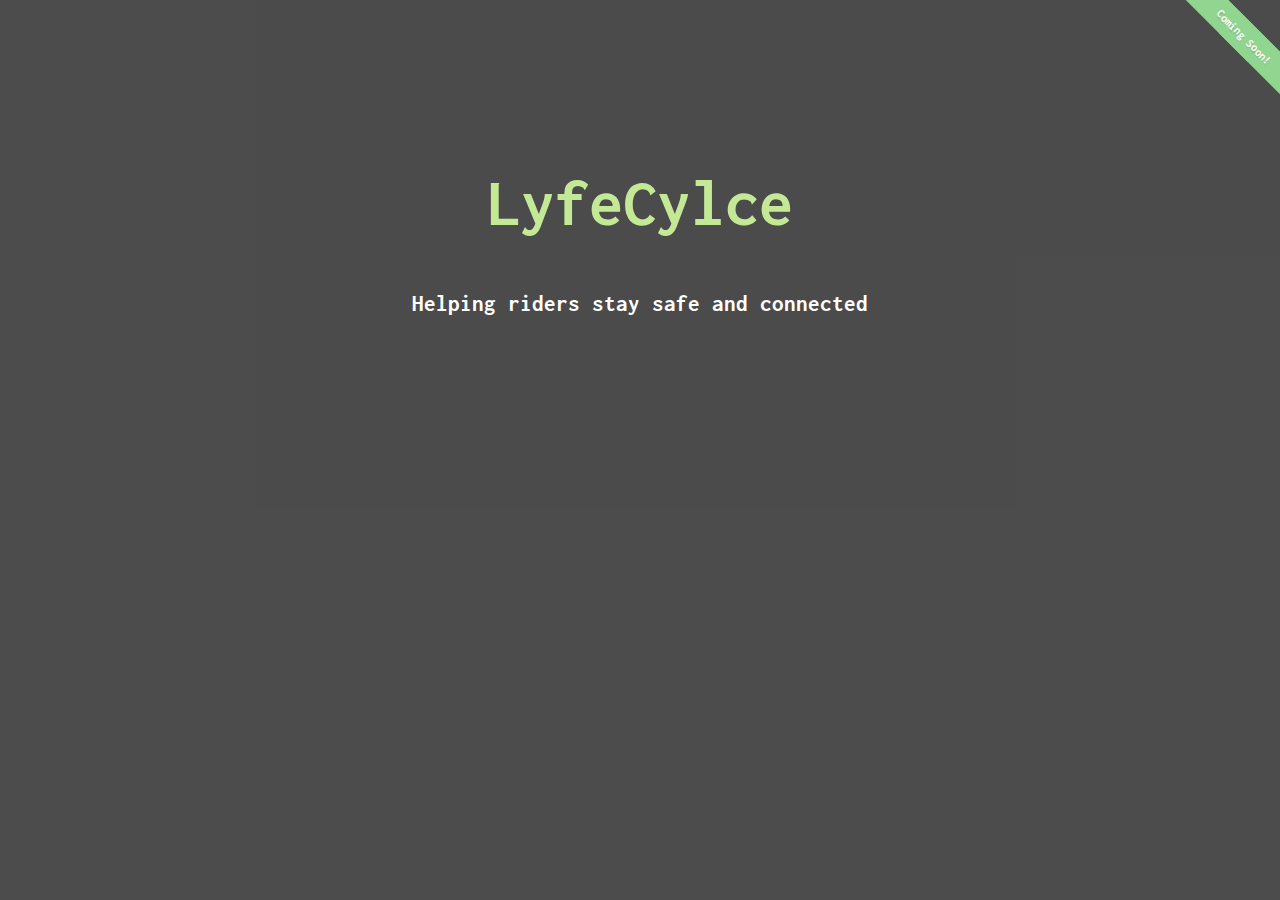
==== index.html @ 87669c8a "updating page title" ====
<!DOCTYPE HTML>
<html>
<head>

<title>LyfeCycle</title>

<link rel="stylesheet" href="3d-corner-ribbons.css" />
<link rel="stylesheet" href="style.css" />
<link href='http://fonts.googleapis.com/css?family=Inconsolata' rel='stylesheet' type='text/css'><script src="jquery.js"></script>
<script src="javascript.js"></script>

</head>
<body>

<div id="container">
	<video autoplay loop muted>
		<source src="crash.mp4" type="video/mp4">
	</video>
</div>
<div id="sprite">
	<div class="content">
		<h1>LyfeCylce</h1>
		<h6>Helping riders stay safe and connected</h6>
	</div>
	<div class="ribbon ribbon ribbon-green">
	    <div class="banner">
	        	<div class="text">Coming Soon!</div>
	    </div>
	</div>
</div>

	
</body>
</html>
---- 3d-corner-ribbons.css ----
/* RIBBON BANNERS */

.ribbon {
	position: absolute;
	top: 0;
	right: 0;
}

/* reset certain elements (in case of conflicting CSS for classes, links, etc.) */
.ribbon .text,
.ribbon .banner,
.ribbon a {
	margin: 0;
    padding: 0;
    border: 0;
    outline: 0;
    font-size: 100%;
    vertical-align: baseline;
    background: transparent;
}

.ribbon a {
	color: #fff;
	text-decoration: none;
}

.no-css-transforms .ribbon {
	font-size: 1em;
	position: relative;
	width: 100%;
}

.ribbon .banner {
	-webkit-transform: rotate(45deg);
	-moz-transform: rotate(45deg);
	-ms-transform: rotate(45deg);
	-o-transform: rotate(45deg);
	transform: rotate(45deg);
	color: #fff;
	-webkit-font-smoothing: antialiased;
	display: block;
	float: right;
	position: relative;
	right: -14px;
	top: 22px;
	width: 100px;
}

.ribbon-small .banner {
	right: -8px;
	top: 15px;
	width: 65px;
}

.ribbon-large .banner {
	right: -20px;
	top: 32px;
	width: 150px;
}

.ribbon .banner::after,
.ribbon .banner::before {
	content: '';
	display: block;
	height: 12px;
	position: absolute;
	width: 30px;
}

.ribbon-small .banner::after,
.ribbon-small .banner::before {
	height: 6px;
	width: 20px;
}

.ribbon-large .banner::after,
.ribbon-large .banner::before {
	height: 18px;
	width: 45px;
}

.ribbon .banner::before {
	-webkit-transform: skewY(-45deg) translate(50%,15px);
	-moz-transform: skewY(-45deg) translate(50%,15px);
	-ms-transform: skewY(-45deg) translate(50%,15px);
	-o-transform: skewY(-45deg) translate(50%,15px);
	-webkit-transform-origin: 100% center;
	-moz-transform-origin: 100% center;
	-ms-transform-origin: 100% center;
	-o-transform-origin: 100% center;
	left: -45px;
}

.ribbon-small .banner::before {
	top: -5px;
	left: -30px;
}

.ribbon-large .banner::before {
	top: 9px;
	left: -68px;
}

.ribbon .banner::after {
	-webkit-transform: translate(100%,-100%) skewY(45deg) translateX(-58%);
	-moz-transform: translate(100%,-100%) skewY(45deg) translateX(-58%);
	-ms-transform: translate(100%,-100%) skewY(45deg) translateX(-58%);
	-o-transform: translate(100%,-100%) skewY(45deg) translateX(-58%);
	-webkit-transform-origin: 0 center;
	-moz-transform-origin: 0 center;
	-ms-transform-origin: 0 center;
	-o-transform-origin: 0 center;
	right: -17px;
}

.ribbon-small .banner::after {
	top: 18px;
	right: -12px;
}

.ribbon-large .banner::after {
	top: 45px;
	right: -26px;
}


.no-css-transforms .ribbon .banner {
	position: static;
	width: 100%;
	float: none;
	font-size: 10px;
}

.ribbon .text {
	position: relative;
	z-index: 2;
	padding: 6px 0;
	font-size: 12px;
	font-weight: bold;
	min-height: 18px;
	line-height: 18px;
	text-shadow: 1px 1px 1px rgba(0, 0, 0, 0.20);
	white-space: nowrap;
	text-overflow: ellipsis;
}

/* small text */
.ribbon-small .text {
	padding: 3px 0;
	font-size: 8px;
	min-height: 14px;
	line-height: 14px;
}

/* large text */
.ribbon-large .text {
	padding: 9px 0;
	font-size: 18px;
	min-height: 28px;
	line-height: 28px;
}


.ribbon .text::before,
.ribbon .text::after {
	content: '';
	display: block;
	height: 30px;
	position: absolute;
	top: 0;
	width: 100%;
	z-index: -1;
}

/* small text */
.ribbon.ribbon-small .text::before,
.ribbon.ribbon-small .text::after {
	height: 20px;
}

/* large text */
.ribbon.ribbon-large .text::before,
.ribbon.ribbon-large .text::after {
	height: 46px;
}

.ribbon .text::before {
	-webkit-transform: translateX(-15%) skewX(-45deg);
	-moz-transform: translateX(-15%) skewX(-45deg);
	-ms-transform: translateX(-15%) skewX(-45deg);
	-o-transform: translateX(-15%) skewX(-45deg);
}

.ribbon .text::after {
	-webkit-transform: translateX(15%) skewX(45deg);
	-moz-transform: translateX(15%) skewX(45deg);
	-ms-transform: translateX(15%) skewX(45deg);
	-o-transform: translateX(15%) skewX(45deg);
}

.no-css-transforms .ribbon .text {
	height: 25px;
	padding: 3px;
}


/*--- RIBBON COLORS ---*/

/* default */
.ribbon .banner::after,
.ribbon .banner::before {
	background-color: #51a351;
}
.ribbon .text::before,
.ribbon .text::after,
.no-css-transforms .ribbon .text {
	background-color: #62c462;
}

/* green */
.ribbon-green .banner::after,
.ribbon-green .banner::before {
	background-color: #51a351;
}
.ribbon-green .text::before,
.ribbon-green .text::after,
.no-css-transforms .ribbon-green .text {
	background-color: #62c462;
}

/* blue */
.ribbon-blue .banner::after,
.ribbon-blue .banner::before {
	background-color: #0044cc;
}
.ribbon-blue .text::before,
.ribbon-blue .text::after,
.no-css-transforms .ribbon-blue .text {
	background-color: #0088cc;
}

/* mms blue */
.ribbon-blue-mms .banner::after,
.ribbon-blue-mms .banner::before {
	background-color: #2d5b98;
}
.ribbon-blue-mms .text::before,
.ribbon-blue-mms .text::after,
.no-css-transforms .ribbon-blue-mms .text {
	background-color: #367ab3;
}

/* light blue */
.ribbon-blue-light .banner::after,
.ribbon-blue-light .banner::before {
	background-color: #2f96b4;
}
.ribbon-blue-light .text::before,
.ribbon-blue-light .text::after,
.no-css-transforms .ribbon-blue-light .text {
	background-color: #5bc0de;
}

/* yellow */
.ribbon-yellow .banner::after,
.ribbon-yellow .banner::before {
	background-color: #f2ba00;
}
.ribbon-yellow .text::before,
.ribbon-yellow .text::after,
.no-css-transforms .ribbon-yellow .text {
	background-color: #ffd95e;
}

/* orange */
.ribbon-orange .banner::after,
.ribbon-orange .banner::before {
	background-color: #f89406;
}
.ribbon-orange .text::before,
.ribbon-orange .text::after,
.no-css-transforms .ribbon-orange .text {
	background-color: #fbb450;
}

/* red */
.ribbon-red .banner::after,
.ribbon-red .banner::before {
	background-color: #bd362f;
}
.ribbon-red .text::before,
.ribbon-red .text::after,
.no-css-transforms .ribbon-red .text {
	background-color: #ee5f5b;
}

/* purple */
.ribbon-purple .banner::after,
.ribbon-purple .banner::before {
	background-color: #611bbd;
}
.ribbon-purple .text::before,
.ribbon-purple .text::after,
.no-css-transforms .ribbon-purple .text {
	background-color: #af4ce8;
}

/* pink */
.ribbon-pink .banner::after,
.ribbon-pink .banner::before {
	background-color: #f000c0;
}
.ribbon-pink .text::before,
.ribbon-pink .text::after,
.no-css-transforms .ribbon-pink .text {
	background-color: #ff5edf;
}

/* black */
.ribbon-black .banner::after,
.ribbon-black .banner::before {
	background-color: #222222;
}
.ribbon-black .text::before,
.ribbon-black .text::after,
.no-css-transforms .ribbon-black .text {
	background-color: #444444;
}
---- style.css ----
body {
	margin: 0;
	padding: 0;
	font-size: 35.5%;
	font-family: 'Inconsolata', arial, serif;
}

#image-slider {
	position: relative;
}

#image-slider > div {
	overflow: hidden;
}

#container {
	position: relative;
	overflow: hidden;
}

#sprite .content {
	position: absolute;
	top: 0;
	left: 0;
	color: #FFF;
	text-align: center;
	width: 100%;
	font-size: 6em;
	padding: 120px 0;
}
#sprite{
    position: absolute;
    left: 0px;
    top: 0px;
    width: 100%;
    height: 100%;
    z-index: 1000;
    background-color: #000000;
    opacity: 0.7;
}
.text{
	text-align: center;

}

h6{
	color: white;
	font-weight: bold;

}
h1{
	color: #abdf6a;
}
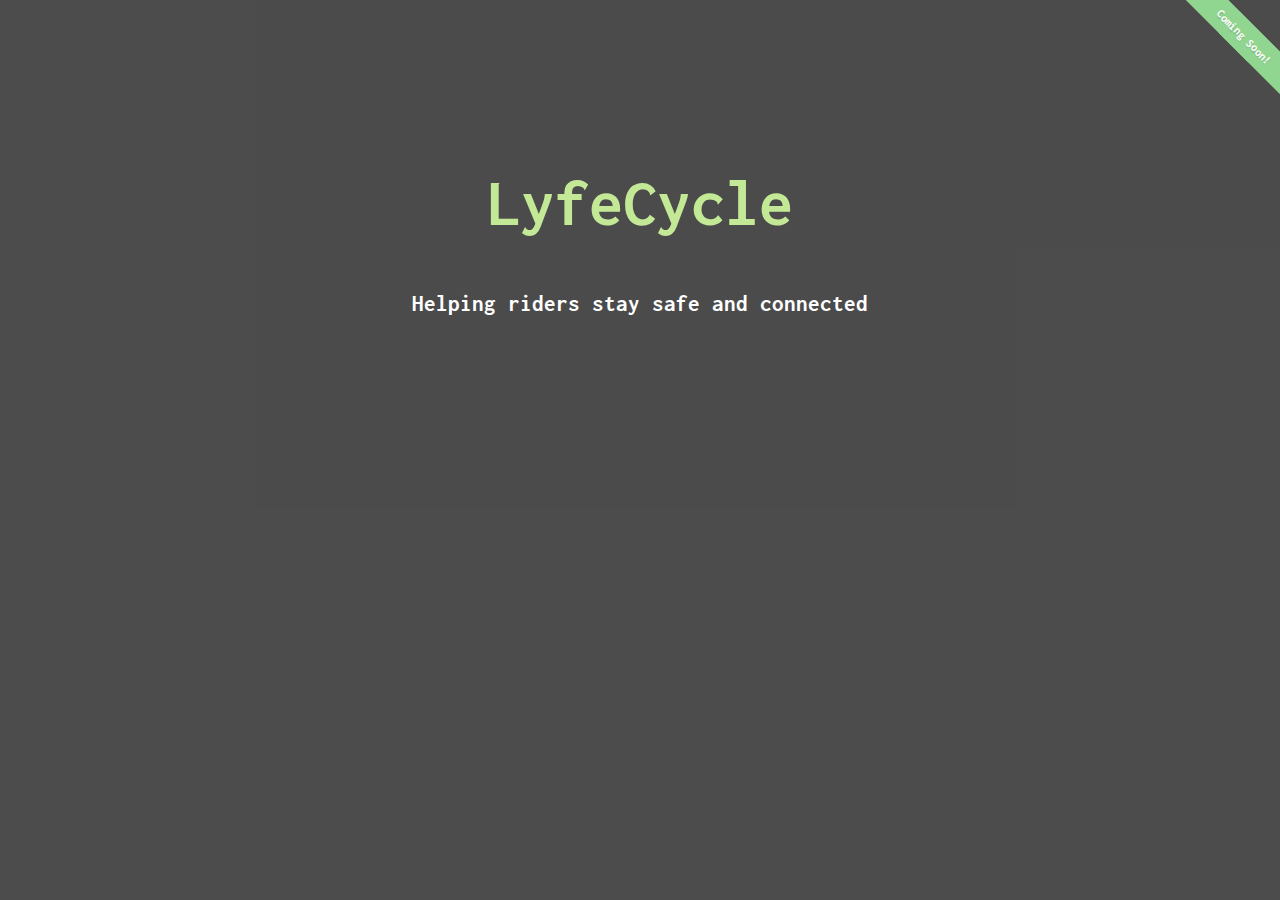
==== commit 272cb5c2: "updating icon" ====
--- a/index.html
+++ b/index.html
@@ -7,6 +7,8 @@
 <link rel="stylesheet" href="3d-corner-ribbons.css" />
 <link rel="stylesheet" href="style.css" />
 <link href='http://fonts.googleapis.com/css?family=Inconsolata' rel='stylesheet' type='text/css'><script src="jquery.js"></script>
+<link rel="icon" type="image/png" href="/img/LyfeCycle.png"/>
+
 <script src="javascript.js"></script>
 
 </head>
@@ -19,7 +21,7 @@
 </div>
 <div id="sprite">
 	<div class="content">
-		<h1>LyfeCylce</h1>
+		<h1>LyfeCycle</h1>
 		<h6>Helping riders stay safe and connected</h6>
 	</div>
 	<div class="ribbon ribbon ribbon-green">
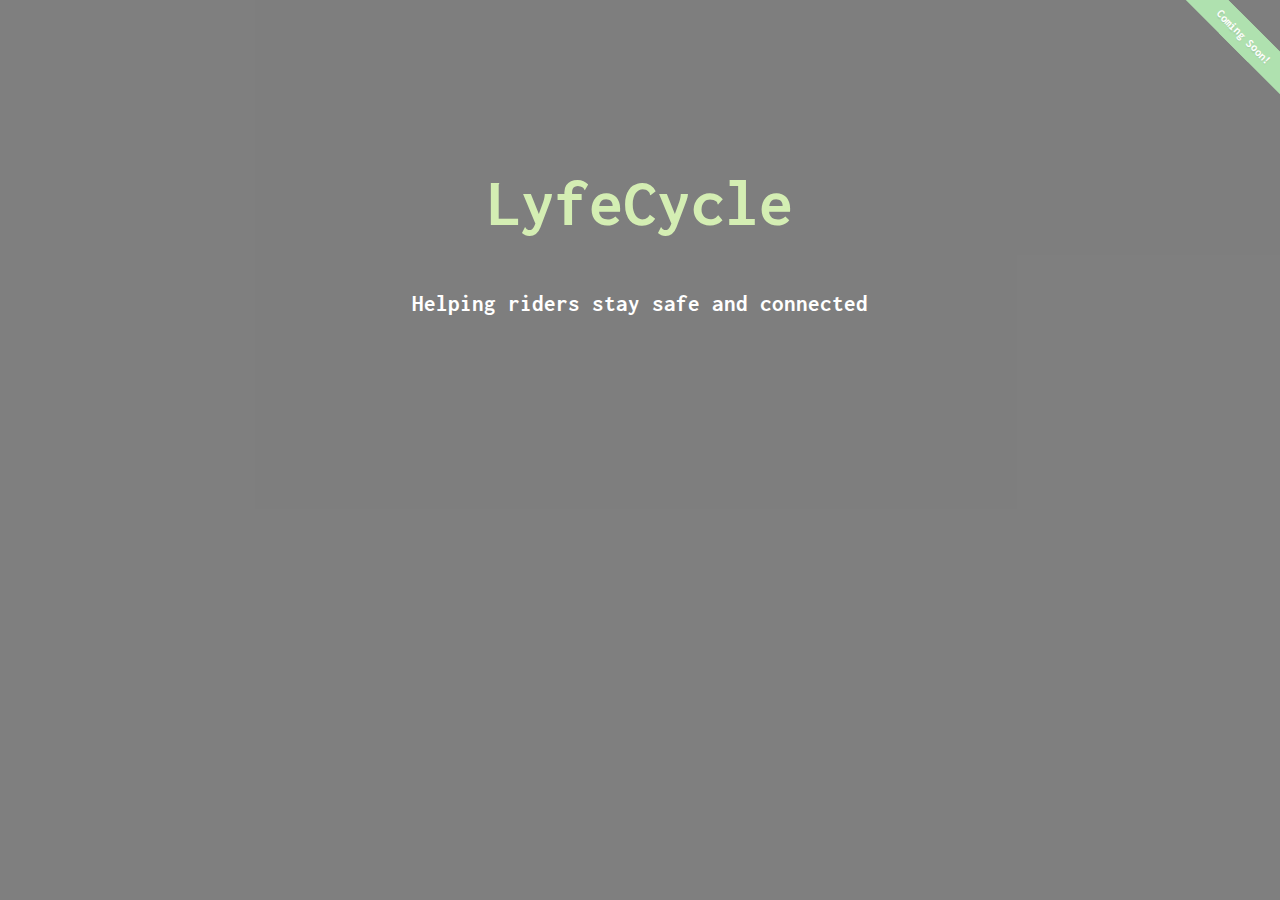
==== commit 60e691ac: "updating background video" ====
--- a/index.html
+++ b/index.html
@@ -16,7 +16,7 @@
 
 <div id="container">
 	<video autoplay loop muted>
-		<source src="crash.mp4" type="video/mp4">
+		<source src="video_background_bike.mp4" type="video/mp4">
 	</video>
 </div>
 <div id="sprite">
--- a/style.css
+++ b/style.css
@@ -36,7 +36,7 @@
     height: 100%;
     z-index: 1000;
     background-color: #000000;
-    opacity: 0.7;
+    opacity: 0.5;
 }
 .text{
 	text-align: center;
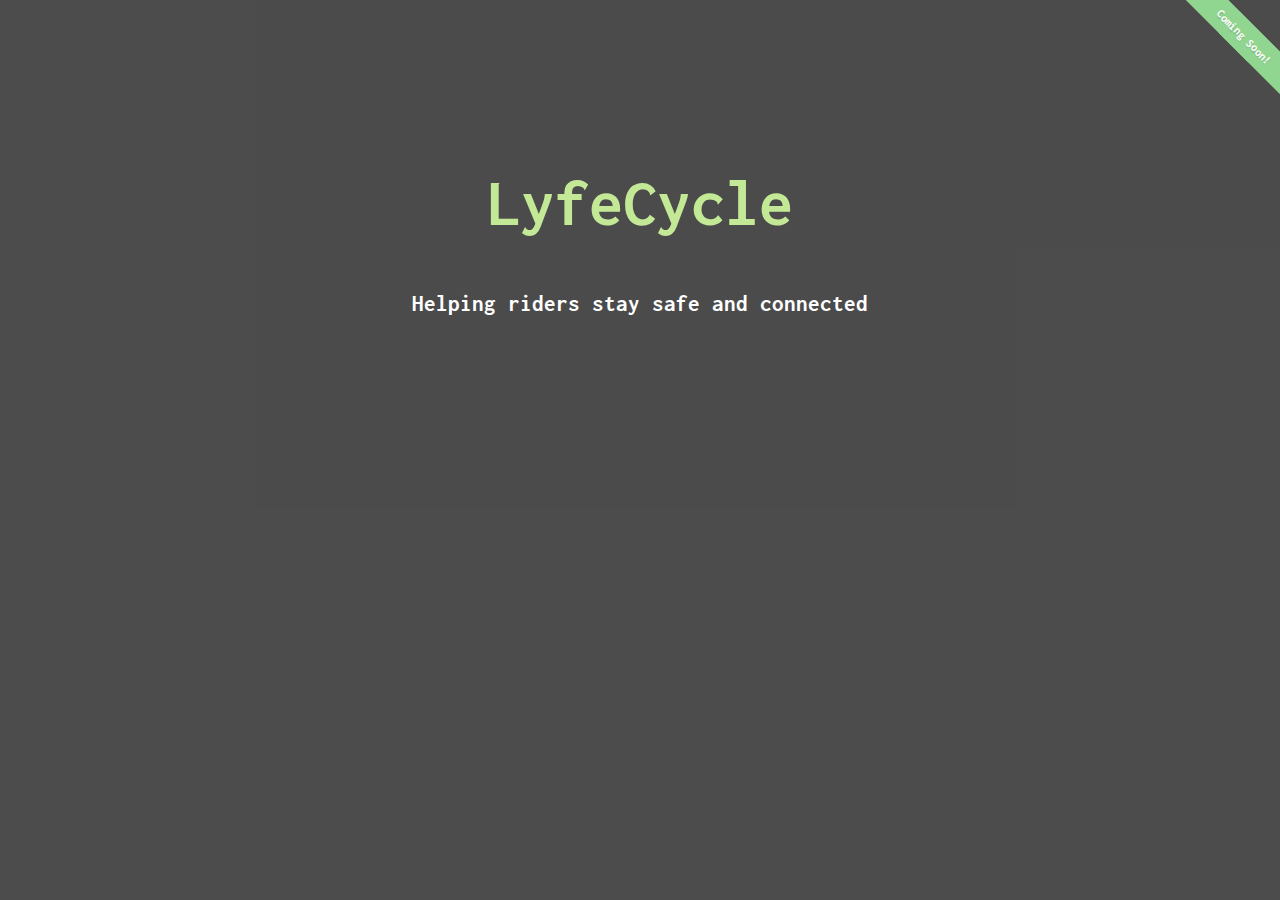
==== commit 81008dbe: "updating background video" ====
--- a/index.html
+++ b/index.html
@@ -16,7 +16,7 @@
 
 <div id="container">
 	<video autoplay loop muted>
-		<source src="video_background_bike.mp4" type="video/mp4">
+		<source src="backVid.mp4" type="video/mp4">
 	</video>
 </div>
 <div id="sprite">
--- a/style.css
+++ b/style.css
@@ -36,7 +36,7 @@
     height: 100%;
     z-index: 1000;
     background-color: #000000;
-    opacity: 0.5;
+    opacity: 0.7;
 }
 .text{
 	text-align: center;
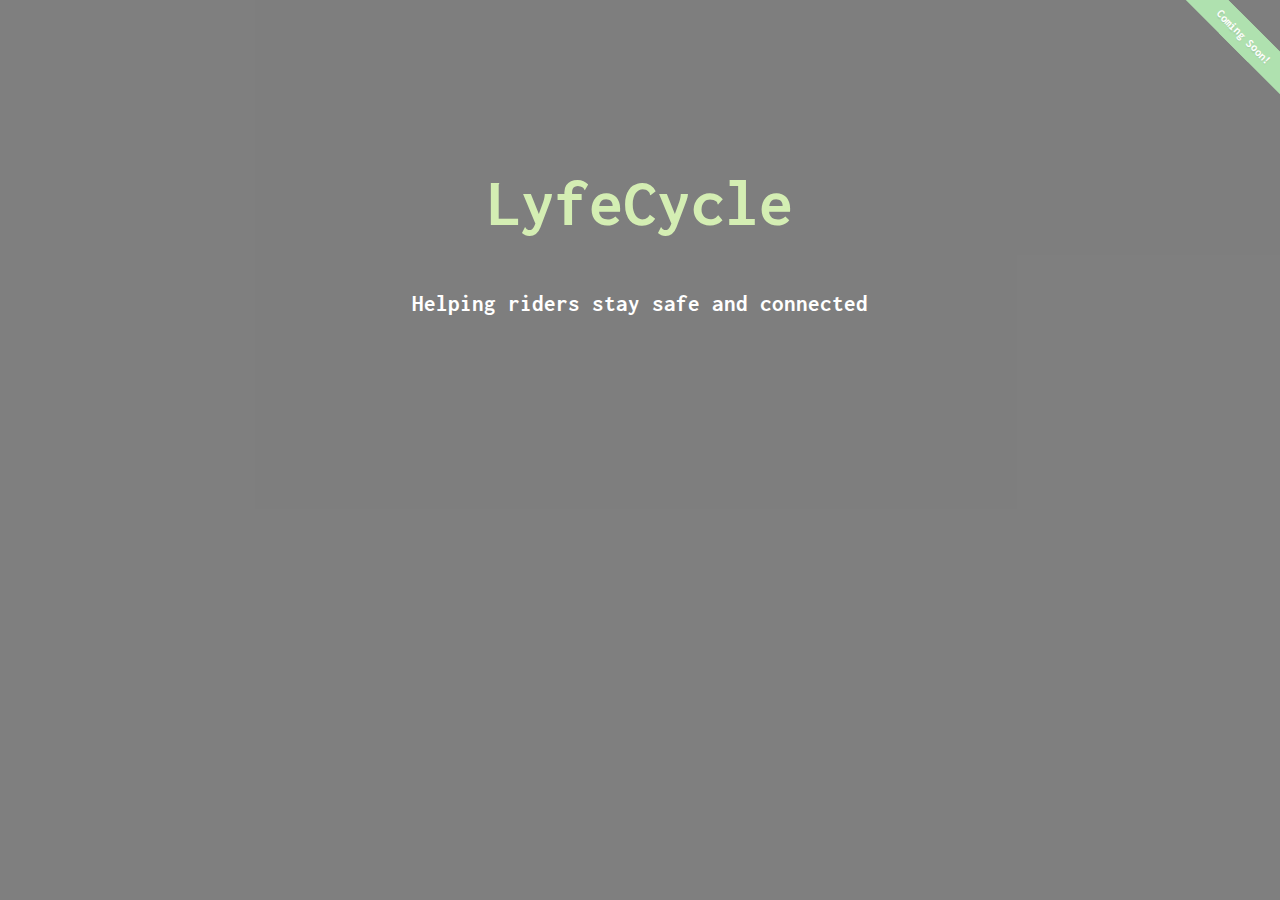
==== commit d843ce57: "Update directory structure, no content change" ====
--- a/index.html
+++ b/index.html
@@ -4,8 +4,8 @@
 
 <title>LyfeCycle</title>
 
-<link rel="stylesheet" href="3d-corner-ribbons.css" />
-<link rel="stylesheet" href="style.css" />
+<link rel="stylesheet" href="css/3d-corner-ribbons.css" />
+<link rel="stylesheet" href="css/style.css" />
 <link href='http://fonts.googleapis.com/css?family=Inconsolata' rel='stylesheet' type='text/css'><script src="jquery.js"></script>
 <link rel="icon" type="image/png" href="/img/LyfeCycle.png"/>
 
--- a/css/3d-corner-ribbons.css
+++ b/css/3d-corner-ribbons.css
@@ -0,0 +1,328 @@
+/* RIBBON BANNERS */
+
+.ribbon {
+	position: absolute;
+	top: 0;
+	right: 0;
+}
+
+/* reset certain elements (in case of conflicting CSS for classes, links, etc.) */
+.ribbon .text,
+.ribbon .banner,
+.ribbon a {
+	margin: 0;
+    padding: 0;
+    border: 0;
+    outline: 0;
+    font-size: 100%;
+    vertical-align: baseline;
+    background: transparent;
+}
+
+.ribbon a {
+	color: #fff;
+	text-decoration: none;
+}
+
+.no-css-transforms .ribbon {
+	font-size: 1em;
+	position: relative;
+	width: 100%;
+}
+
+.ribbon .banner {
+	-webkit-transform: rotate(45deg);
+	-moz-transform: rotate(45deg);
+	-ms-transform: rotate(45deg);
+	-o-transform: rotate(45deg);
+	transform: rotate(45deg);
+	color: #fff;
+	-webkit-font-smoothing: antialiased;
+	display: block;
+	float: right;
+	position: relative;
+	right: -14px;
+	top: 22px;
+	width: 100px;
+}
+
+.ribbon-small .banner {
+	right: -8px;
+	top: 15px;
+	width: 65px;
+}
+
+.ribbon-large .banner {
+	right: -20px;
+	top: 32px;
+	width: 150px;
+}
+
+.ribbon .banner::after,
+.ribbon .banner::before {
+	content: '';
+	display: block;
+	height: 12px;
+	position: absolute;
+	width: 30px;
+}
+
+.ribbon-small .banner::after,
+.ribbon-small .banner::before {
+	height: 6px;
+	width: 20px;
+}
+
+.ribbon-large .banner::after,
+.ribbon-large .banner::before {
+	height: 18px;
+	width: 45px;
+}
+
+.ribbon .banner::before {
+	-webkit-transform: skewY(-45deg) translate(50%,15px);
+	-moz-transform: skewY(-45deg) translate(50%,15px);
+	-ms-transform: skewY(-45deg) translate(50%,15px);
+	-o-transform: skewY(-45deg) translate(50%,15px);
+	-webkit-transform-origin: 100% center;
+	-moz-transform-origin: 100% center;
+	-ms-transform-origin: 100% center;
+	-o-transform-origin: 100% center;
+	left: -45px;
+}
+
+.ribbon-small .banner::before {
+	top: -5px;
+	left: -30px;
+}
+
+.ribbon-large .banner::before {
+	top: 9px;
+	left: -68px;
+}
+
+.ribbon .banner::after {
+	-webkit-transform: translate(100%,-100%) skewY(45deg) translateX(-58%);
+	-moz-transform: translate(100%,-100%) skewY(45deg) translateX(-58%);
+	-ms-transform: translate(100%,-100%) skewY(45deg) translateX(-58%);
+	-o-transform: translate(100%,-100%) skewY(45deg) translateX(-58%);
+	-webkit-transform-origin: 0 center;
+	-moz-transform-origin: 0 center;
+	-ms-transform-origin: 0 center;
+	-o-transform-origin: 0 center;
+	right: -17px;
+}
+
+.ribbon-small .banner::after {
+	top: 18px;
+	right: -12px;
+}
+
+.ribbon-large .banner::after {
+	top: 45px;
+	right: -26px;
+}
+
+
+.no-css-transforms .ribbon .banner {
+	position: static;
+	width: 100%;
+	float: none;
+	font-size: 10px;
+}
+
+.ribbon .text {
+	position: relative;
+	z-index: 2;
+	padding: 6px 0;
+	font-size: 12px;
+	font-weight: bold;
+	min-height: 18px;
+	line-height: 18px;
+	text-shadow: 1px 1px 1px rgba(0, 0, 0, 0.20);
+	white-space: nowrap;
+	text-overflow: ellipsis;
+}
+
+/* small text */
+.ribbon-small .text {
+	padding: 3px 0;
+	font-size: 8px;
+	min-height: 14px;
+	line-height: 14px;
+}
+
+/* large text */
+.ribbon-large .text {
+	padding: 9px 0;
+	font-size: 18px;
+	min-height: 28px;
+	line-height: 28px;
+}
+
+
+.ribbon .text::before,
+.ribbon .text::after {
+	content: '';
+	display: block;
+	height: 30px;
+	position: absolute;
+	top: 0;
+	width: 100%;
+	z-index: -1;
+}
+
+/* small text */
+.ribbon.ribbon-small .text::before,
+.ribbon.ribbon-small .text::after {
+	height: 20px;
+}
+
+/* large text */
+.ribbon.ribbon-large .text::before,
+.ribbon.ribbon-large .text::after {
+	height: 46px;
+}
+
+.ribbon .text::before {
+	-webkit-transform: translateX(-15%) skewX(-45deg);
+	-moz-transform: translateX(-15%) skewX(-45deg);
+	-ms-transform: translateX(-15%) skewX(-45deg);
+	-o-transform: translateX(-15%) skewX(-45deg);
+}
+
+.ribbon .text::after {
+	-webkit-transform: translateX(15%) skewX(45deg);
+	-moz-transform: translateX(15%) skewX(45deg);
+	-ms-transform: translateX(15%) skewX(45deg);
+	-o-transform: translateX(15%) skewX(45deg);
+}
+
+.no-css-transforms .ribbon .text {
+	height: 25px;
+	padding: 3px;
+}
+
+
+/*--- RIBBON COLORS ---*/
+
+/* default */
+.ribbon .banner::after,
+.ribbon .banner::before {
+	background-color: #51a351;
+}
+.ribbon .text::before,
+.ribbon .text::after,
+.no-css-transforms .ribbon .text {
+	background-color: #62c462;
+}
+
+/* green */
+.ribbon-green .banner::after,
+.ribbon-green .banner::before {
+	background-color: #51a351;
+}
+.ribbon-green .text::before,
+.ribbon-green .text::after,
+.no-css-transforms .ribbon-green .text {
+	background-color: #62c462;
+}
+
+/* blue */
+.ribbon-blue .banner::after,
+.ribbon-blue .banner::before {
+	background-color: #0044cc;
+}
+.ribbon-blue .text::before,
+.ribbon-blue .text::after,
+.no-css-transforms .ribbon-blue .text {
+	background-color: #0088cc;
+}
+
+/* mms blue */
+.ribbon-blue-mms .banner::after,
+.ribbon-blue-mms .banner::before {
+	background-color: #2d5b98;
+}
+.ribbon-blue-mms .text::before,
+.ribbon-blue-mms .text::after,
+.no-css-transforms .ribbon-blue-mms .text {
+	background-color: #367ab3;
+}
+
+/* light blue */
+.ribbon-blue-light .banner::after,
+.ribbon-blue-light .banner::before {
+	background-color: #2f96b4;
+}
+.ribbon-blue-light .text::before,
+.ribbon-blue-light .text::after,
+.no-css-transforms .ribbon-blue-light .text {
+	background-color: #5bc0de;
+}
+
+/* yellow */
+.ribbon-yellow .banner::after,
+.ribbon-yellow .banner::before {
+	background-color: #f2ba00;
+}
+.ribbon-yellow .text::before,
+.ribbon-yellow .text::after,
+.no-css-transforms .ribbon-yellow .text {
+	background-color: #ffd95e;
+}
+
+/* orange */
+.ribbon-orange .banner::after,
+.ribbon-orange .banner::before {
+	background-color: #f89406;
+}
+.ribbon-orange .text::before,
+.ribbon-orange .text::after,
+.no-css-transforms .ribbon-orange .text {
+	background-color: #fbb450;
+}
+
+/* red */
+.ribbon-red .banner::after,
+.ribbon-red .banner::before {
+	background-color: #bd362f;
+}
+.ribbon-red .text::before,
+.ribbon-red .text::after,
+.no-css-transforms .ribbon-red .text {
+	background-color: #ee5f5b;
+}
+
+/* purple */
+.ribbon-purple .banner::after,
+.ribbon-purple .banner::before {
+	background-color: #611bbd;
+}
+.ribbon-purple .text::before,
+.ribbon-purple .text::after,
+.no-css-transforms .ribbon-purple .text {
+	background-color: #af4ce8;
+}
+
+/* pink */
+.ribbon-pink .banner::after,
+.ribbon-pink .banner::before {
+	background-color: #f000c0;
+}
+.ribbon-pink .text::before,
+.ribbon-pink .text::after,
+.no-css-transforms .ribbon-pink .text {
+	background-color: #ff5edf;
+}
+
+/* black */
+.ribbon-black .banner::after,
+.ribbon-black .banner::before {
+	background-color: #222222;
+}
+.ribbon-black .text::before,
+.ribbon-black .text::after,
+.no-css-transforms .ribbon-black .text {
+	background-color: #444444;
+}
--- a/css/style.css
+++ b/css/style.css
@@ -0,0 +1,53 @@
+body {
+	margin: 0;
+	padding: 0;
+	font-size: 35.5%;
+	font-family: 'Inconsolata', arial, serif;
+}
+
+#image-slider {
+	position: relative;
+}
+
+#image-slider > div {
+	overflow: hidden;
+}
+
+#container {
+	position: relative;
+	overflow: hidden;
+}
+
+#sprite .content {
+	position: absolute;
+	top: 0;
+	left: 0;
+	color: #FFF;
+	text-align: center;
+	width: 100%;
+	font-size: 6em;
+	padding: 120px 0;
+}
+#sprite{
+    position: absolute;
+    left: 0px;
+    top: 0px;
+    width: 100%;
+    height: 100%;
+    z-index: 1000;
+    background-color: #000000;
+    opacity: 0.5;
+}
+.text{
+	text-align: center;
+
+}
+
+h6{
+	color: white;
+	font-weight: bold;
+
+}
+h1{
+	color: #abdf6a;
+}
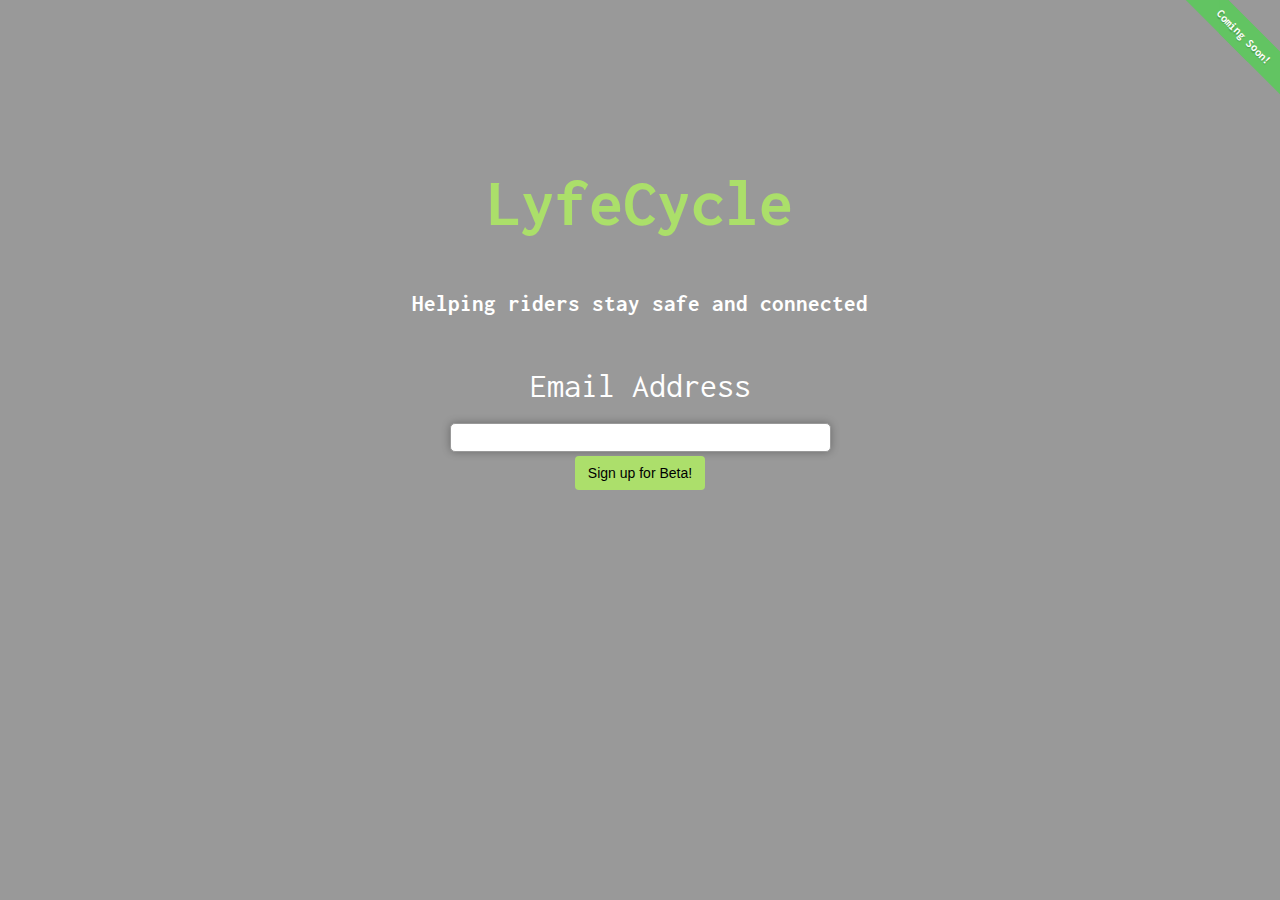
==== commit 8c4bbc9f: "Now receives email addresses" ====
--- a/index.html
+++ b/index.html
@@ -5,6 +5,7 @@
 <title>LyfeCycle</title>
 
 <link rel="stylesheet" href="css/3d-corner-ribbons.css" />
+<!-- <link rel="stylesheet" href="css/bootstrap.css" /> -->
 <link rel="stylesheet" href="css/style.css" />
 <link href='http://fonts.googleapis.com/css?family=Inconsolata' rel='stylesheet' type='text/css'><script src="jquery.js"></script>
 <link rel="icon" type="image/png" href="/img/LyfeCycle.png"/>
@@ -14,23 +15,45 @@
 </head>
 <body>
 
-<div id="container">
-	<video autoplay loop muted>
-		<source src="backVid.mp4" type="video/mp4">
-	</video>
-</div>
-<div id="sprite">
-	<div class="content">
-		<h1>LyfeCycle</h1>
-		<h6>Helping riders stay safe and connected</h6>
+	<div id="container">
+		<video autoplay loop muted>
+			<source src="backVid.mp4" type="video/mp4">
+		</video>
 	</div>
-	<div class="ribbon ribbon ribbon-green">
-	    <div class="banner">
-	        	<div class="text">Coming Soon!</div>
-	    </div>
+	<div id="sprite">
+		<div class="content">
+			<h1>LyfeCycle</h1>
+			<h6>Helping riders stay safe and connected</h6>
+			<form id="input-form" action="" method="POST" target="no-target">
+				<label>
+					<span>Email Address</span>
+					<input id="email" type="text" name="email" />
+				</label>
+				<button class="btn btn-custom">
+					Sign up for Beta!
+				</button>
+			</form>
+		</div>
+		<div class="ribbon ribbon ribbon-green">
+		    <div class="banner">
+		        <div class="text">Coming Soon!</div>
+		    </div>
+		</div>
 	</div>
-</div>
 
-	
+	<script src="js/jquery.css"></script>
+	<script>
+	    $('#input-form').one('submit',function(){
+	        var inputName = encodeURIComponent($('#email').val());
+	        var baseURL = 'https://docs.google.com/forms/d/1N2LYTr8uXc3UJPRNVj_K7TpTaLAFLXbcynReS7EodlQ/formResponse?entry.524229953=';
+	        var submitRef = '&submit=Submit';
+	        var submitURL = (baseURL + inputName + submitRef);
+	        console.log(submitURL);
+	        $(this)[0].action=submitURL;
+	        // $('#input-name').addClass('active').val('Thank You!');
+	        // Go to thanks page
+	        $('#email').val('');
+	    });
+	</script>
 </body>
 </html>--- a/css/style.css
+++ b/css/style.css
@@ -35,8 +35,7 @@
     width: 100%;
     height: 100%;
     z-index: 1000;
-    background-color: #000000;
-    opacity: 0.5;
+    background-color: rgba(0,0,0,0.4);
 }
 .text{
 	text-align: center;
@@ -51,3 +50,418 @@
 h1{
 	color: #abdf6a;
 }
+
+input    {
+	margin: 0 auto;
+	margin-top: 20px;
+	border-radius: 5px;
+	width:375px;
+	display:block;
+	border: 1px solid #999;
+	height: 25px;
+	-webkit-box-shadow: 0px 0px 8px rgba(0, 0, 0, 0.3);
+	-moz-box-shadow: 0px 0px 8px rgba(0, 0, 0, 0.3);
+	box-shadow: 0px 0px 8px rgba(0, 0, 0, 0.3);
+}
+
+.btn-custom {
+  background-color: #ACDF6B;
+  border-color: #ACDF6B;
+}
+.btn-custom:hover,
+.btn-custom:focus,
+.btn-custom:active,
+.btn-custom.active {
+  background-color: #a0da56;
+  border-color: #94d641;
+}
+.btn-custom.disabled:hover,
+.btn-custom.disabled:focus,
+.btn-custom.disabled:active,
+.btn-custom.disabled.active,
+.btn-custom[disabled]:hover,
+.btn-custom[disabled]:focus,
+.btn-custom[disabled]:active,
+.btn-custom[disabled].active,
+fieldset[disabled] .btn-custom:hover,
+fieldset[disabled] .btn-custom:focus,
+fieldset[disabled] .btn-custom:active,
+fieldset[disabled] .btn-custom.active {
+  background-color: #ACDF6B;
+  border-color: #ACDF6B;
+}
+
+.btn {
+  display: inline-block;
+  padding: 6px 12px;
+  margin-bottom: 0;
+  font-size: 14px;
+  font-weight: normal;
+  line-height: 1.42857143;
+  text-align: center;
+  white-space: nowrap;
+  vertical-align: middle;
+  cursor: pointer;
+  -webkit-user-select: none;
+     -moz-user-select: none;
+      -ms-user-select: none;
+          user-select: none;
+  background-image: none;
+  border: 1px solid transparent;
+  border-radius: 4px;
+}
+.btn:focus,
+.btn:active:focus,
+.btn.active:focus {
+  outline: thin dotted;
+  outline: 5px auto -webkit-focus-ring-color;
+  outline-offset: -2px;
+}
+.btn:hover,
+.btn:focus {
+  color: #333;
+  text-decoration: none;
+}
+.btn:active,
+.btn.active {
+  background-image: none;
+  outline: 0;
+  -webkit-box-shadow: inset 0 3px 5px rgba(0, 0, 0, .125);
+          box-shadow: inset 0 3px 5px rgba(0, 0, 0, .125);
+}
+.btn.disabled,
+.btn[disabled],
+fieldset[disabled] .btn {
+  pointer-events: none;
+  cursor: not-allowed;
+  filter: alpha(opacity=65);
+  -webkit-box-shadow: none;
+          box-shadow: none;
+  opacity: .65;
+}
+.btn-default {
+  color: #333;
+  background-color: #fff;
+  border-color: #ccc;
+}
+.btn-default:hover,
+.btn-default:focus,
+.btn-default:active,
+.btn-default.active,
+.open > .dropdown-toggle.btn-default {
+  color: #333;
+  background-color: #e6e6e6;
+  border-color: #adadad;
+}
+.btn-default:active,
+.btn-default.active,
+.open > .dropdown-toggle.btn-default {
+  background-image: none;
+}
+.btn-default.disabled,
+.btn-default[disabled],
+fieldset[disabled] .btn-default,
+.btn-default.disabled:hover,
+.btn-default[disabled]:hover,
+fieldset[disabled] .btn-default:hover,
+.btn-default.disabled:focus,
+.btn-default[disabled]:focus,
+fieldset[disabled] .btn-default:focus,
+.btn-default.disabled:active,
+.btn-default[disabled]:active,
+fieldset[disabled] .btn-default:active,
+.btn-default.disabled.active,
+.btn-default[disabled].active,
+fieldset[disabled] .btn-default.active {
+  background-color: #fff;
+  border-color: #ccc;
+}
+.btn-default .badge {
+  color: #fff;
+  background-color: #333;
+}
+.btn-primary {
+  color: #fff;
+  background-color: #428bca;
+  border-color: #357ebd;
+}
+.btn-primary:hover,
+.btn-primary:focus,
+.btn-primary:active,
+.btn-primary.active,
+.open > .dropdown-toggle.btn-primary {
+  color: #fff;
+  background-color: #3071a9;
+  border-color: #285e8e;
+}
+.btn-primary:active,
+.btn-primary.active,
+.open > .dropdown-toggle.btn-primary {
+  background-image: none;
+}
+.btn-primary.disabled,
+.btn-primary[disabled],
+fieldset[disabled] .btn-primary,
+.btn-primary.disabled:hover,
+.btn-primary[disabled]:hover,
+fieldset[disabled] .btn-primary:hover,
+.btn-primary.disabled:focus,
+.btn-primary[disabled]:focus,
+fieldset[disabled] .btn-primary:focus,
+.btn-primary.disabled:active,
+.btn-primary[disabled]:active,
+fieldset[disabled] .btn-primary:active,
+.btn-primary.disabled.active,
+.btn-primary[disabled].active,
+fieldset[disabled] .btn-primary.active {
+  background-color: #428bca;
+  border-color: #357ebd;
+}
+.btn-primary .badge {
+  color: #428bca;
+  background-color: #fff;
+}
+.btn-success {
+  color: #fff;
+  background-color: #5cb85c;
+  border-color: #4cae4c;
+}
+.btn-success:hover,
+.btn-success:focus,
+.btn-success:active,
+.btn-success.active,
+.open > .dropdown-toggle.btn-success {
+  color: #fff;
+  background-color: #449d44;
+  border-color: #398439;
+}
+.btn-success:active,
+.btn-success.active,
+.open > .dropdown-toggle.btn-success {
+  background-image: none;
+}
+.btn-success.disabled,
+.btn-success[disabled],
+fieldset[disabled] .btn-success,
+.btn-success.disabled:hover,
+.btn-success[disabled]:hover,
+fieldset[disabled] .btn-success:hover,
+.btn-success.disabled:focus,
+.btn-success[disabled]:focus,
+fieldset[disabled] .btn-success:focus,
+.btn-success.disabled:active,
+.btn-success[disabled]:active,
+fieldset[disabled] .btn-success:active,
+.btn-success.disabled.active,
+.btn-success[disabled].active,
+fieldset[disabled] .btn-success.active {
+  background-color: #5cb85c;
+  border-color: #4cae4c;
+}
+.btn-success .badge {
+  color: #5cb85c;
+  background-color: #fff;
+}
+.btn-info {
+  color: #fff;
+  background-color: #5bc0de;
+  border-color: #46b8da;
+}
+.btn-info:hover,
+.btn-info:focus,
+.btn-info:active,
+.btn-info.active,
+.open > .dropdown-toggle.btn-info {
+  color: #fff;
+  background-color: #31b0d5;
+  border-color: #269abc;
+}
+.btn-info:active,
+.btn-info.active,
+.open > .dropdown-toggle.btn-info {
+  background-image: none;
+}
+.btn-info.disabled,
+.btn-info[disabled],
+fieldset[disabled] .btn-info,
+.btn-info.disabled:hover,
+.btn-info[disabled]:hover,
+fieldset[disabled] .btn-info:hover,
+.btn-info.disabled:focus,
+.btn-info[disabled]:focus,
+fieldset[disabled] .btn-info:focus,
+.btn-info.disabled:active,
+.btn-info[disabled]:active,
+fieldset[disabled] .btn-info:active,
+.btn-info.disabled.active,
+.btn-info[disabled].active,
+fieldset[disabled] .btn-info.active {
+  background-color: #5bc0de;
+  border-color: #46b8da;
+}
+.btn-info .badge {
+  color: #5bc0de;
+  background-color: #fff;
+}
+.btn-warning {
+  color: #fff;
+  background-color: #f0ad4e;
+  border-color: #eea236;
+}
+.btn-warning:hover,
+.btn-warning:focus,
+.btn-warning:active,
+.btn-warning.active,
+.open > .dropdown-toggle.btn-warning {
+  color: #fff;
+  background-color: #ec971f;
+  border-color: #d58512;
+}
+.btn-warning:active,
+.btn-warning.active,
+.open > .dropdown-toggle.btn-warning {
+  background-image: none;
+}
+.btn-warning.disabled,
+.btn-warning[disabled],
+fieldset[disabled] .btn-warning,
+.btn-warning.disabled:hover,
+.btn-warning[disabled]:hover,
+fieldset[disabled] .btn-warning:hover,
+.btn-warning.disabled:focus,
+.btn-warning[disabled]:focus,
+fieldset[disabled] .btn-warning:focus,
+.btn-warning.disabled:active,
+.btn-warning[disabled]:active,
+fieldset[disabled] .btn-warning:active,
+.btn-warning.disabled.active,
+.btn-warning[disabled].active,
+fieldset[disabled] .btn-warning.active {
+  background-color: #f0ad4e;
+  border-color: #eea236;
+}
+.btn-warning .badge {
+  color: #f0ad4e;
+  background-color: #fff;
+}
+.btn-danger {
+  color: #fff;
+  background-color: #d9534f;
+  border-color: #d43f3a;
+}
+.btn-danger:hover,
+.btn-danger:focus,
+.btn-danger:active,
+.btn-danger.active,
+.open > .dropdown-toggle.btn-danger {
+  color: #fff;
+  background-color: #c9302c;
+  border-color: #ac2925;
+}
+.btn-danger:active,
+.btn-danger.active,
+.open > .dropdown-toggle.btn-danger {
+  background-image: none;
+}
+.btn-danger.disabled,
+.btn-danger[disabled],
+fieldset[disabled] .btn-danger,
+.btn-danger.disabled:hover,
+.btn-danger[disabled]:hover,
+fieldset[disabled] .btn-danger:hover,
+.btn-danger.disabled:focus,
+.btn-danger[disabled]:focus,
+fieldset[disabled] .btn-danger:focus,
+.btn-danger.disabled:active,
+.btn-danger[disabled]:active,
+fieldset[disabled] .btn-danger:active,
+.btn-danger.disabled.active,
+.btn-danger[disabled].active,
+fieldset[disabled] .btn-danger.active {
+  background-color: #d9534f;
+  border-color: #d43f3a;
+}
+.btn-danger .badge {
+  color: #d9534f;
+  background-color: #fff;
+}
+.btn-link {
+  font-weight: normal;
+  color: #428bca;
+  cursor: pointer;
+  border-radius: 0;
+}
+.btn-link,
+.btn-link:active,
+.btn-link[disabled],
+fieldset[disabled] .btn-link {
+  background-color: transparent;
+  -webkit-box-shadow: none;
+          box-shadow: none;
+}
+.btn-link,
+.btn-link:hover,
+.btn-link:focus,
+.btn-link:active {
+  border-color: transparent;
+}
+.btn-link:hover,
+.btn-link:focus {
+  color: #2a6496;
+  text-decoration: underline;
+  background-color: transparent;
+}
+.btn-link[disabled]:hover,
+fieldset[disabled] .btn-link:hover,
+.btn-link[disabled]:focus,
+fieldset[disabled] .btn-link:focus {
+  color: #777;
+  text-decoration: none;
+}
+.btn-lg,
+.btn-group-lg > .btn {
+  padding: 10px 16px;
+  font-size: 18px;
+  line-height: 1.33;
+  border-radius: 6px;
+}
+.btn-sm,
+.btn-group-sm > .btn {
+  padding: 5px 10px;
+  font-size: 12px;
+  line-height: 1.5;
+  border-radius: 3px;
+}
+.btn-xs,
+.btn-group-xs > .btn {
+  padding: 1px 5px;
+  font-size: 12px;
+  line-height: 1.5;
+  border-radius: 3px;
+}
+.btn-block {
+  display: block;
+  width: 100%;
+}
+.btn-block + .btn-block {
+  margin-top: 5px;
+}
+
+.thanks {
+	background: url('../img/lyfe.jpg') no-repeat 50% center;
+}
+
+.thanks-h1 {
+	text-align: center;
+	color: white;
+	font-size: 100px;
+	margin-top: 20px;
+}
+
+.thanks-h3 {
+	text-align: center;
+	color: white;
+	font-size: 60px;
+	margin-top: 20px;
+}
+
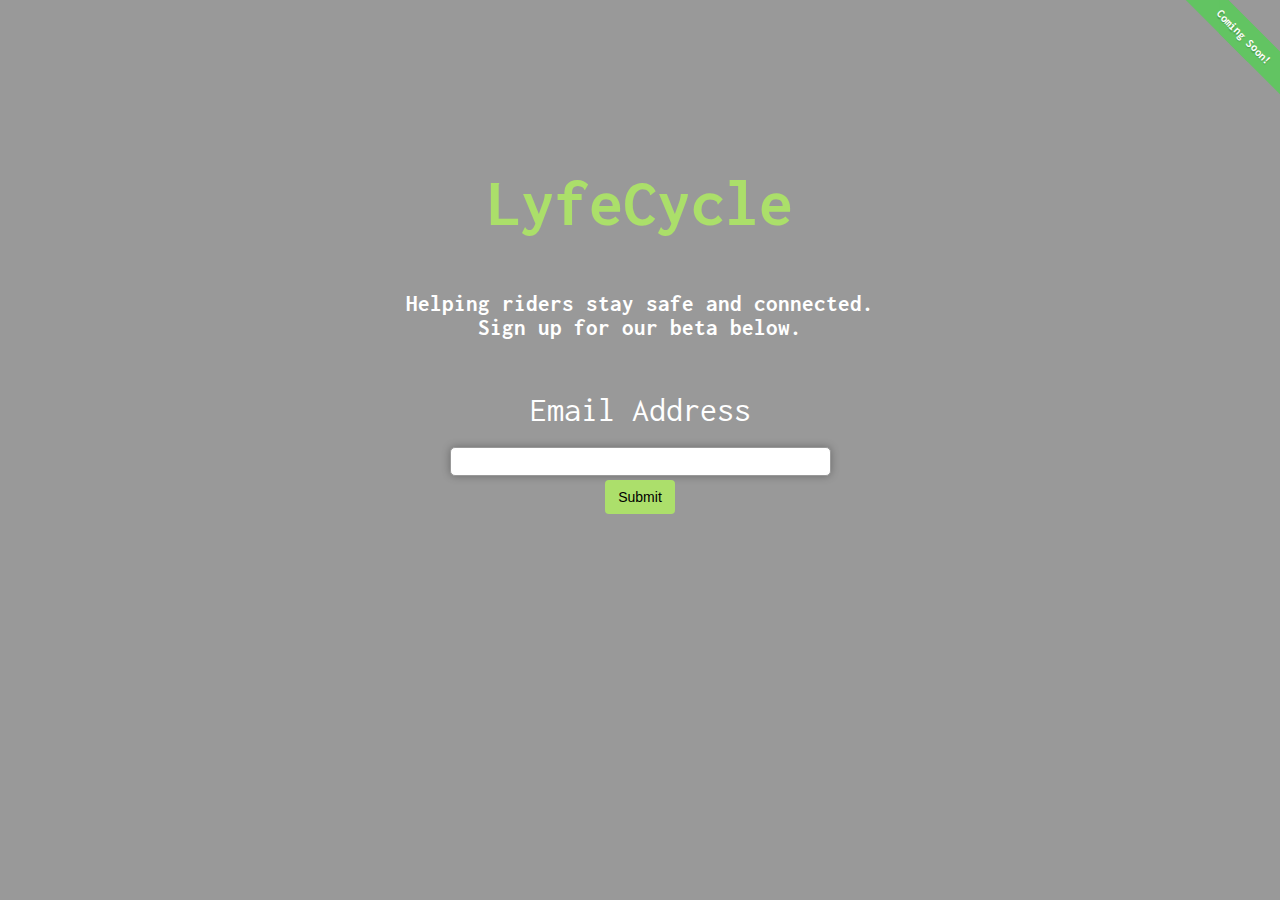
==== commit 1ea051f9: "Words" ====
--- a/index.html
+++ b/index.html
@@ -23,14 +23,14 @@
 	<div id="sprite">
 		<div class="content">
 			<h1>LyfeCycle</h1>
-			<h6>Helping riders stay safe and connected</h6>
+			<h6>Helping riders stay safe and connected.<br />Sign up for our beta below.</h6>
 			<form id="input-form" action="" method="POST" target="no-target">
 				<label>
 					<span>Email Address</span>
 					<input id="email" type="text" name="email" />
 				</label>
 				<button class="btn btn-custom">
-					Sign up for Beta!
+					Submit
 				</button>
 			</form>
 		</div>
